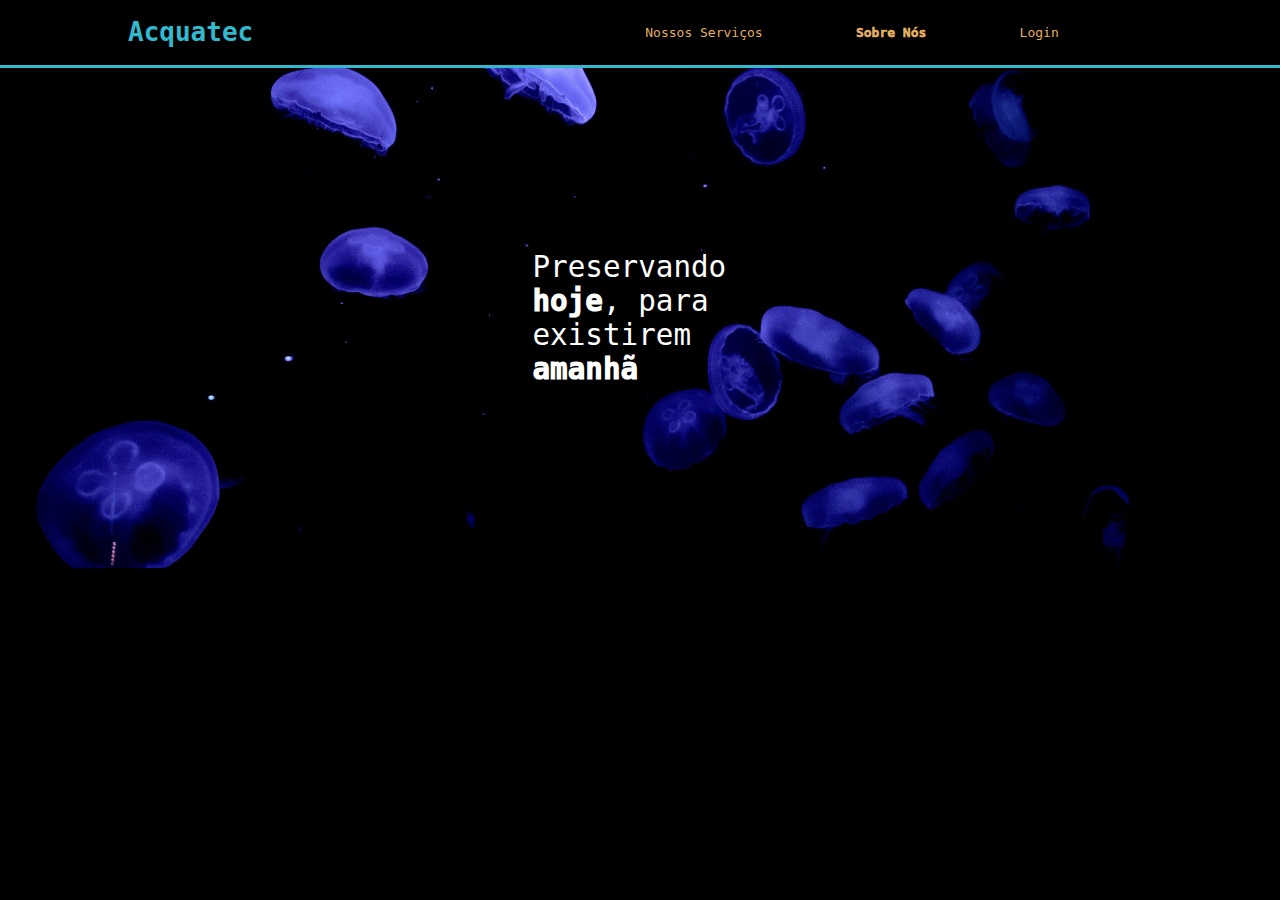
==== site-institucional-Acquatec/index.html @ 998e7718 "Add files via upload" ====
<!DOCTYPE html>
<html lang="en">

    <head>
        <meta charset="UTF-8">
        <meta http-equiv="X-UA-Compatible" content="IE=edge">
        <meta name="viewport" content="width=device-width, initial-scale=1.0">
        <link rel="stylesheet" href="estilo.css">

        <title>Acquatec</title>


    </head>
    <body>
        <!-- HEADER -->
        <div class="header">
            <div class="container">
                <h1>Acquatec</h1>
                <ul class="navbar">
                    <li>Nossos Serviços</li>
                    <li class="agora">Sobre Nós</li>
                    <li> <a href="login.html">Login</a> </li>
                </ul>
            </div>
        </div>

        <!-- BANNER -->
        <div class="banner">
            <div class="container">
                <p>
                    Preservando <span>hoje</span>, para existirem <span>amanhã</span>
                </p>
            </div>
        </div>
    </body>
</html>
---- site-institucional-Acquatec/estilo.css ----
.header{
    color: #32b9cd;
    border-bottom: 3px solid #32b9cd;
}

body{
    margin: 0;
    background-color: black;
}

* {
    font-family: monospace;
}

.container{
    width: 80%;
    margin: auto;
}

.header .container{
    display: flex;
    justify-content: space-between;
}

.navbar{
    display: flex;
    list-style: none;
    justify-content: space-evenly;
    padding: 0;
    width: 600px;
    align-items: center;
    color: #E3b062;
    text-decoration: none;
}

.navbar a {
    color: #E3b062;
    text-decoration: none;
}

.agora{
    font-weight: 1000;
}

.banner {
    height: 500px;
    background-image: url(imgs/bg-jelly-fish-para-home.png);
    background-size: cover;
    color: white;
}

.banner .container {
    display: flex;
    align-items: center;
    justify-content: center;
    flex-direction: column;
    height: 100%;   
    /* border: 1px solid white; */
}

.banner p {
    font-size: 2.25rem;
    width: 215px;
    margin: 0;
    /* border: 1px solid red; */
}

.banner span {
    font-weight: 1000;
}

.form-box {
    display: flex;
    flex-direction: column;
    background-color: 
    #e5e5e5;
    padding: 20px 40px 40px 40px;
    width: 230px;
    border-radius: 10px;
    color: #e6005a;
    font-size: 1.25rem;
    box-shadow: 0 0 1px -2px black;
}

.form-box h2 {
    text-align: center;
    color: black;
    padding-bottom: 20px;
}

.form-box input {
    margin-bottom: 10px;
    height: 30px;
    border: 2px solid #32b9cd;
    border-radius: 10px;
}

.form-box button {
    width: 47%;
    border-radius: 10px;
}

.buttons-container {
    display: flex;
    justify-content: center;
    column-gap: 12px;
}

.btn {
    font-size: 18px;
    box-shadow: 0 0 5px -1px black;
    transition: all .3s;
}

.btn:hover {
    cursor: pointer;
    transform: translateY(2px);
}

.btn:active {
    box-shadow: none;
    width: 45%;
}

.btn-entrar {
    background-color: #e6005a;
    color: white;
    border: none;
}

.btn-cadastrar {
    border: 1px solid #e6005a;
    color: #e6005a;
}

.container h4, h2 {
    margin: 0;
}
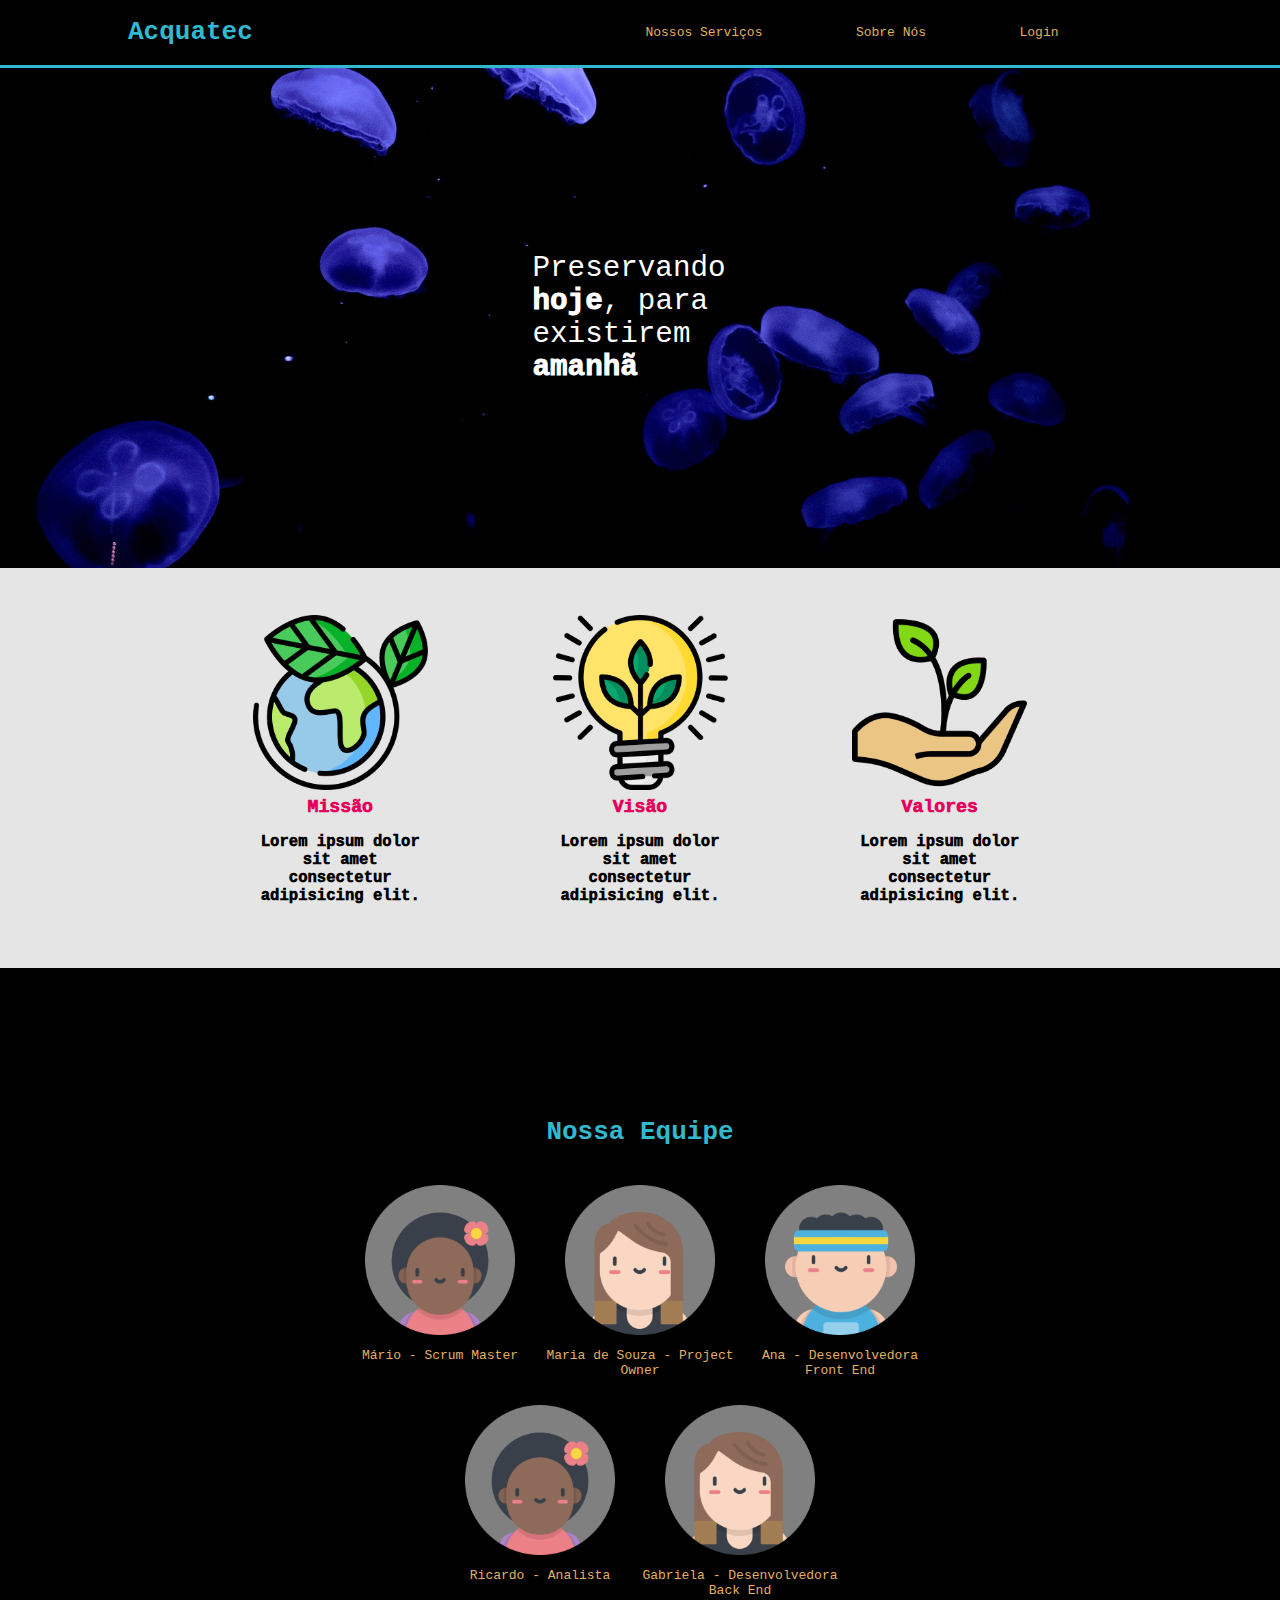
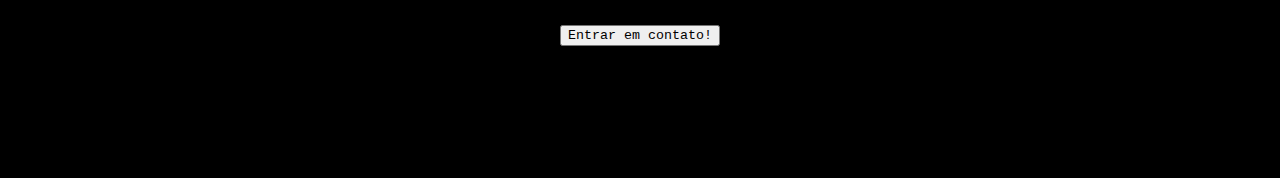
==== commit 61523171: "'commit'" ====
--- a/site-institucional-Acquatec/index.html
+++ b/site-institucional-Acquatec/index.html
@@ -14,11 +14,11 @@
     <body>
         <!-- HEADER -->
         <div class="header">
-            <div class="container">
+            <div class="container header-container">
                 <h1>Acquatec</h1>
                 <ul class="navbar">
-                    <li>Nossos Serviços</li>
-                    <li class="agora">Sobre Nós</li>
+                    <li >Nossos Serviços</li>
+                    <li >Sobre Nós</li>
                     <li> <a href="login.html">Login</a> </li>
                 </ul>
             </div>
@@ -26,11 +26,64 @@
 
         <!-- BANNER -->
         <div class="banner">
-            <div class="container">
+            <div class="container banner-container">
                 <p>
                     Preservando <span>hoje</span>, para existirem <span>amanhã</span>
                 </p>
             </div>
         </div>
+
+        <!-- SOBRE-NOS -->
+        <div class="sobre-nos">
+            <div class="container sobre-nos-container">
+                <div class="sobre-nos-containers missao-container">
+                    <img src="imgs/planet-earth_color.png" alt="">
+                    <h2>Missão</h2>
+                    <p>Lorem ipsum dolor sit amet consectetur adipisicing elit.</p>
+                </div>
+                <div class="visao-container sobre-nos-containers">
+                    <img src="imgs/lightbulb_color.png" alt="">
+                    <h2>Visão</h2>
+                    <p>Lorem ipsum dolor sit amet consectetur adipisicing elit.</p>
+                </div>
+                <div class="valores-container sobre-nos-containers">
+                    <img src="imgs/growth_color.png" alt="">
+                    <h2>Valores</h2>
+                    <p>Lorem ipsum dolor sit amet consectetur adipisicing elit.</p>
+                </div>
+            </div>
+        </div>
+
+        <!-- EQUIPE -->
+        <div class="equipe">
+            <div class="container equipe-container">
+                <h1>Nossa Equipe</h1>
+                <div class="equipe1">
+                    <div class="pessoa1 pessoas">
+                        <img src="imgs/pessoa1.png" alt="">
+                        <p>Mário - Scrum Master</p>
+                    </div>
+                    <div class="pessoa2 pessoas">
+                        <img src="imgs/pessoa2.png" alt="">
+                        <p>Maria de Souza - Project Owner</p>
+                    </div>
+                    <div class="pessoa3 pessoas">
+                        <img src="imgs/pessoa3.png" alt="">
+                        <p>Ana - Desenvolvedora Front End</p>
+                    </div>
+                </div>
+                <div class="equipe2">
+                    <div class="pessoa1 pessoas">
+                        <img src="imgs/pessoa1.png" alt="">
+                        <p>Ricardo - Analista</p>
+                    </div>
+                    <div class="pessoa2 pessoas">
+                        <img src="imgs/pessoa2.png" alt="">
+                        <p>Gabriela - Desenvolvedora Back End</p>
+                    </div>
+                </div>
+                <button>Entrar em contato!</button>
+            </div>
+        </div>
     </body>
 </html>--- a/site-institucional-Acquatec/estilo.css
+++ b/site-institucional-Acquatec/estilo.css
@@ -74,8 +74,8 @@
     flex-direction: column;
     background-color: 
     #e5e5e5;
+    width: 270px;
     padding: 20px 40px 40px 40px;
-    width: 230px;
     border-radius: 10px;
     color: #e6005a;
     font-size: 1.25rem;
@@ -89,14 +89,14 @@
 }
 
 .form-box input {
-    margin-bottom: 10px;
+    margin-bottom: 15px;
     height: 30px;
     border: 2px solid #32b9cd;
     border-radius: 10px;
 }
 
 .form-box button {
-    width: 47%;
+    width: 200px;
     border-radius: 10px;
 }
 
@@ -104,6 +104,7 @@
     display: flex;
     justify-content: center;
     column-gap: 12px;
+    margin-top: 7px;
 }
 
 .btn {
@@ -119,7 +120,6 @@
 
 .btn:active {
     box-shadow: none;
-    width: 45%;
 }
 
 .btn-entrar {
@@ -130,9 +130,97 @@
 
 .btn-cadastrar {
     border: 1px solid #e6005a;
+}
+
+.btn-cadastrar a {
+    text-decoration: none;
     color: #e6005a;
 }
 
 .container h4, h2 {
     margin: 0;
+}
+
+/* SOBRE NOS */
+
+.sobre-nos {
+    display: flex;
+    align-items: center;
+    justify-content: center;
+    height: 400px;
+    background-color: #e5e5e5;
+}
+
+.sobre-nos-container {
+    display: flex;
+    align-items: center;
+    justify-content: space-evenly;
+}
+
+.sobre-nos-containers {
+    display: flex;
+    align-items: center;
+    justify-content: center;
+    flex-direction: column;
+    width: 175px;
+    text-align: center;
+}
+
+.sobre-nos-containers img {
+    width: 175px;
+}
+
+.sobre-nos-containers h2 {
+    color: #e6005a;
+    font-size: 1.4rem;
+    padding-top: 7px;
+    font-weight: 1000;
+}
+
+.sobre-nos-containers p {
+    font-weight: 1000;
+    font-size: 1.2rem;
+}
+
+/* EQUIPE */
+
+.equipe-container {
+    display: flex;
+    justify-content: center;
+    align-items: center;
+    flex-direction: column;
+    row-gap: 20px;
+    background-color: black;
+    height: 90vh;
+}
+
+.equipe-container h1 {
+    color: #32b9cd;
+}
+
+.equipe-container img {
+    width: 150px;
+}
+
+.equipe-container p {
+    color: #E3b062;
+}
+
+.pessoas {
+    display: flex;
+    flex-direction: column;
+    align-items: center;
+    text-align: center;
+    width: 200px;
+    height: 200px;
+}
+
+.equipe1 {
+    display: flex;
+    align-items: center;
+}
+
+.equipe2 {
+    display: flex;
+    align-items: center;
 }